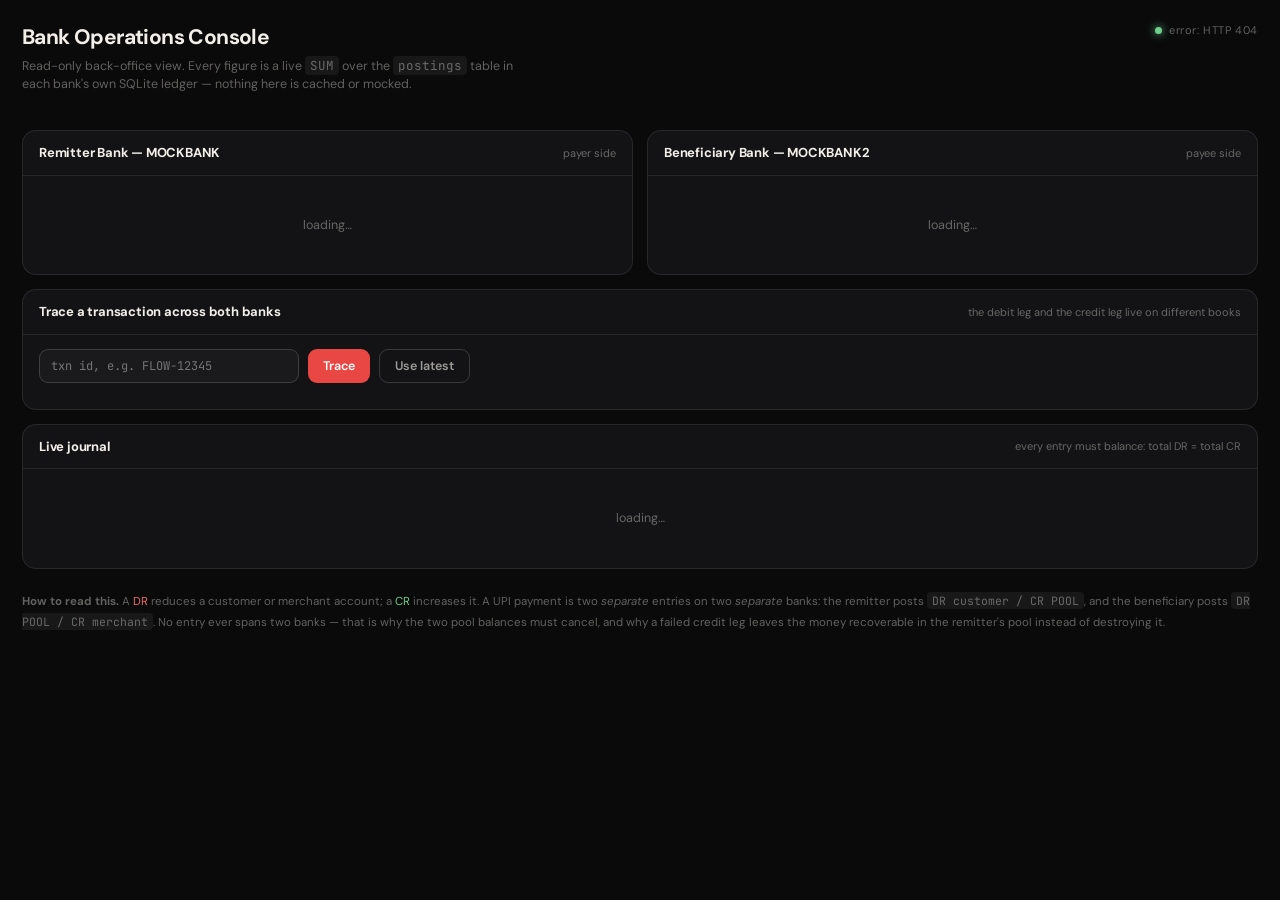
==== services/ops_console/static/index.html @ 32562fb7 "CPDEV" ====
<!DOCTYPE html>
<html lang="en">
<head>
<meta charset="UTF-8">
<meta name="viewport" content="width=device-width, initial-scale=1">
<title>Bank Operations Console</title>
<link rel="preconnect" href="https://fonts.googleapis.com">
<link href="https://fonts.googleapis.com/css2?family=DM+Sans:wght@400;500;600;700&family=JetBrains+Mono:wght@400;500;700&display=swap" rel="stylesheet">
<style>
  :root{
    --bg:#0a0a0b; --panel:#131315; --panel2:#1a1a1d; --line:rgba(255,255,255,.09);
    --line2:rgba(255,255,255,.16);
    --txt:#f2efe9; --txt2:rgba(242,239,233,.62); --txt3:rgba(242,239,233,.38);
    --dr:#ee6b68;    /* debits  — money leaving an account */
    --cr:#6fcf8f;    /* credits — money arriving */
    --accent:#e84743; --warn:#e6c16d; --info:#7aa7ff;
    --mono:'JetBrains Mono',ui-monospace,monospace;
  }
  *{box-sizing:border-box;margin:0;padding:0}
  body{background:var(--bg);color:var(--txt);font-family:'DM Sans',system-ui,sans-serif;
       font-size:14px;line-height:1.5;padding:22px;min-height:100vh}
  a{color:inherit}

  header{display:flex;align-items:flex-start;justify-content:space-between;
         gap:20px;flex-wrap:wrap;margin-bottom:22px}
  h1{font-size:21px;font-weight:700;letter-spacing:-.6px}
  .sub{color:var(--txt3);font-size:12.5px;margin-top:3px;max-width:62ch}
  .live{display:flex;align-items:center;gap:7px;font-size:11px;color:var(--txt3);
        letter-spacing:.6px;white-space:nowrap}
  .dot{width:7px;height:7px;border-radius:50%;background:var(--cr);
       box-shadow:0 0 9px var(--cr);animation:pulse 2s infinite}
  @keyframes pulse{50%{opacity:.35}}

  .grid{display:grid;gap:14px}
  .cols-2{grid-template-columns:repeat(auto-fit,minmax(380px,1fr))}
  .panel{background:var(--panel);border:1px solid var(--line);border-radius:14px;overflow:hidden}
  .panel-head{padding:12px 16px;border-bottom:1px solid var(--line);
              display:flex;align-items:center;justify-content:space-between;gap:12px}
  .panel-title{font-size:13px;font-weight:700;letter-spacing:-.2px}
  .panel-note{font-size:11px;color:var(--txt3)}
  .panel-body{padding:14px 16px}

  /* Conservation banner */
  .hero{border-radius:14px;padding:18px 20px;margin-bottom:14px;border:1px solid var(--line)}
  .hero.ok{background:linear-gradient(120deg,rgba(111,207,143,.12),rgba(111,207,143,.03));
           border-color:rgba(111,207,143,.34)}
  .hero.flight{background:linear-gradient(120deg,rgba(230,193,109,.12),rgba(230,193,109,.03));
               border-color:rgba(230,193,109,.34)}
  .hero-label{font-size:10.5px;letter-spacing:1.4px;color:var(--txt3);font-weight:700}
  .hero-value{font-family:var(--mono);font-size:32px;font-weight:700;margin:6px 0 4px}
  .hero.ok .hero-value{color:var(--cr)} .hero.flight .hero-value{color:var(--warn)}
  .hero-exp{font-size:12.5px;color:var(--txt2);max-width:78ch}
  .formula{font-family:var(--mono);font-size:12px;color:var(--txt3);margin-top:9px}

  /* Stat strip */
  .stats{display:grid;grid-template-columns:repeat(auto-fit,minmax(150px,1fr));gap:10px;margin-bottom:14px}
  .stat{background:var(--panel);border:1px solid var(--line);border-radius:12px;padding:12px 14px}
  .stat-k{font-size:10px;letter-spacing:1.1px;color:var(--txt3);font-weight:700}
  .stat-v{font-family:var(--mono);font-size:19px;font-weight:700;margin-top:4px}

  /* Fixed layout so the amount column is never squeezed out by a long VPA —
     the account name truncates instead. */
  table{width:100%;border-collapse:collapse;table-layout:fixed}
  th:first-child,td:first-child{width:84px}
  th:last-child,td:last-child{width:106px}
  td:nth-child(2){overflow:hidden;text-overflow:ellipsis;white-space:nowrap}
  th{text-align:left;font-size:10px;letter-spacing:1px;color:var(--txt3);
     font-weight:700;padding:7px 10px;border-bottom:1px solid var(--line)}
  td{padding:8px 10px;border-bottom:1px solid rgba(255,255,255,.045);font-size:12.5px;vertical-align:top}
  tr:last-child td{border-bottom:none}
  tbody tr:hover{background:rgba(255,255,255,.028)}
  .num{font-family:var(--mono);text-align:right;white-space:nowrap}
  .mono{font-family:var(--mono);font-size:11.5px}

  .tag{display:inline-block;padding:2px 7px;border-radius:5px;font-size:9.5px;
       font-weight:700;letter-spacing:.6px}
  .t-CUSTOMER{background:rgba(122,167,255,.16);color:var(--info)}
  .t-MERCHANT{background:rgba(167,139,250,.18);color:#c3aefd}
  .t-POOL{background:rgba(230,193,109,.18);color:var(--warn)}
  .t-NOSTRO{background:rgba(111,207,143,.15);color:var(--cr)}
  .t-SUSPENSE,.t-OPENING,.t-PENALTY,.t-INCOME{background:rgba(255,255,255,.07);color:var(--txt3)}

  .ev{display:inline-block;padding:2px 7px;border-radius:5px;font-size:9.5px;font-weight:700}
  .ev-DEBIT_LEG{background:rgba(238,107,104,.17);color:var(--dr)}
  .ev-CREDIT_LEG{background:rgba(111,207,143,.17);color:var(--cr)}
  .ev-REVERSAL{background:rgba(230,193,109,.19);color:var(--warn)}
  .ev-OPENING_BALANCE{background:rgba(255,255,255,.07);color:var(--txt3)}
  .ev-SETTLEMENT{background:rgba(122,167,255,.17);color:var(--info)}

  .dr{color:var(--dr)} .cr{color:var(--cr)}
  .ok{color:var(--cr)} .bad{color:var(--dr)}

  /* Journal entry card — shows DR and CR side by side */
  .entry{border:1px solid var(--line);border-radius:11px;margin-bottom:9px;overflow:hidden;
         background:var(--panel2)}
  .entry-top{display:flex;align-items:center;gap:9px;padding:9px 12px;flex-wrap:wrap;
             border-bottom:1px solid var(--line)}
  .entry-narr{font-size:12px;color:var(--txt2);flex:1;min-width:190px}
  .entry-time{font-family:var(--mono);font-size:10.5px;color:var(--txt3)}
  .legs{display:grid;grid-template-columns:1fr auto 1fr;align-items:center;gap:10px;padding:10px 12px}
  .leg{display:flex;flex-direction:column;gap:3px;min-width:0}
  .leg-acct{font-family:var(--mono);font-size:11.5px;overflow:hidden;text-overflow:ellipsis;white-space:nowrap}
  .leg-amt{font-family:var(--mono);font-size:14px;font-weight:700}
  .leg-dir{font-size:9.5px;letter-spacing:1px;font-weight:700;color:var(--txt3)}
  .arrow{font-size:17px;color:var(--txt3)}
  .balcheck{padding:5px 12px;font-size:10.5px;font-family:var(--mono);
            border-top:1px solid var(--line);background:rgba(111,207,143,.05);color:var(--cr)}
  .balcheck.bad{background:rgba(238,107,104,.08);color:var(--dr)}

  input[type=text]{background:var(--panel2);border:1px solid var(--line2);border-radius:9px;
    color:var(--txt);padding:8px 11px;font-family:var(--mono);font-size:12px;outline:none;width:260px}
  input[type=text]:focus{border-color:var(--accent)}
  button{background:var(--accent);border:none;border-radius:9px;color:#fff;padding:8px 15px;
    font-family:inherit;font-size:12.5px;font-weight:600;cursor:pointer}
  button.ghost{background:transparent;border:1px solid var(--line2);color:var(--txt2)}
  button:hover{filter:brightness(1.12)}

  .empty{padding:26px;text-align:center;color:var(--txt3);font-size:12.5px}
  .err{color:var(--dr);font-size:12px;padding:10px 0}
  footer{margin-top:22px;color:var(--txt3);font-size:11.5px;line-height:1.7}
  code{font-family:var(--mono);background:rgba(255,255,255,.06);padding:1px 5px;border-radius:4px}
  @media (max-width:640px){ .legs{grid-template-columns:1fr} .arrow{display:none} body{padding:14px} }
</style>
</head>
<body>

<header>
  <div>
    <h1>Bank Operations Console</h1>
    <p class="sub">
      Read-only back-office view. Every figure is a live <code>SUM</code> over the
      <code>postings</code> table in each bank's own SQLite ledger — nothing here is cached or mocked.
    </p>
  </div>
  <div class="live"><span class="dot"></span><span id="tick">connecting…</span></div>
</header>

<div id="hero"></div>
<div class="stats" id="stats"></div>

<div class="grid cols-2" style="margin-bottom:14px">
  <div class="panel">
    <div class="panel-head">
      <span class="panel-title">Remitter Bank — MOCKBANK</span>
      <span class="panel-note">payer side</span>
    </div>
    <div class="panel-body" id="bank-MOCKBANK"><div class="empty">loading…</div></div>
  </div>
  <div class="panel">
    <div class="panel-head">
      <span class="panel-title">Beneficiary Bank — MOCKBANK2</span>
      <span class="panel-note">payee side</span>
    </div>
    <div class="panel-body" id="bank-MOCKBANK2"><div class="empty">loading…</div></div>
  </div>
</div>

<div class="panel" style="margin-bottom:14px">
  <div class="panel-head">
    <span class="panel-title">Trace a transaction across both banks</span>
    <span class="panel-note">the debit leg and the credit leg live on different books</span>
  </div>
  <div class="panel-body">
    <div style="display:flex;gap:9px;flex-wrap:wrap;margin-bottom:12px">
      <input type="text" id="trace-input" placeholder="txn id, e.g. FLOW-12345" autocomplete="off">
      <button id="trace-btn">Trace</button>
      <button class="ghost" id="trace-latest">Use latest</button>
    </div>
    <div id="trace-out"></div>
  </div>
</div>

<div class="panel">
  <div class="panel-head">
    <span class="panel-title">Live journal</span>
    <span class="panel-note">every entry must balance: total DR = total CR</span>
  </div>
  <div class="panel-body" id="journal"><div class="empty">loading…</div></div>
</div>

<footer>
  <strong>How to read this.</strong>
  A <span class="dr">DR</span> reduces a customer or merchant account; a
  <span class="cr">CR</span> increases it. A UPI payment is two
  <em>separate</em> entries on two <em>separate</em> banks: the remitter posts
  <code>DR customer / CR POOL</code>, and the beneficiary posts
  <code>DR POOL / CR merchant</code>. No entry ever spans two banks — that is why
  the two pool balances must cancel, and why a failed credit leg leaves the money
  recoverable in the remitter's pool instead of destroying it.
</footer>

<script>
const API = location.origin;
const money = n => '₹' + Number(n).toLocaleString('en-IN', {minimumFractionDigits:2, maximumFractionDigits:2});
const esc = s => String(s ?? '').replace(/[&<>"']/g, c => ({'&':'&amp;','<':'&lt;','>':'&gt;','"':'&quot;',"'":'&#39;'}[c]));
const short = t => (t || '').slice(11, 19);

async function getJSON(path) {
  const r = await fetch(API + path);
  if (!r.ok) throw new Error((await r.json().catch(()=>({}))).detail || `HTTP ${r.status}`);
  return r.json();
}

function renderHero(sys) {
  const ok = sys.reconciled;
  document.getElementById('hero').innerHTML = `
    <div class="hero ${ok ? 'ok' : 'flight'}">
      <div class="hero-label">SYSTEM-WIDE CONSERVATION CHECK</div>
      <div class="hero-value">${money(sys.net_pool_position)}</div>
      <div class="hero-exp">${
        ok ? 'Every rupee that left a payer has reached a payee. The two pool accounts cancel exactly — no value is in flight and nothing is unreconciled.'
           : 'Value is currently in flight between the banks: debited from a payer but not yet credited to a payee. If this does not return to zero, it is a reconciliation break and the funds are sitting in a pool awaiting reversal or settlement.'
      }</div>
      <div class="formula">MOCKBANK:POOL + MOCKBANK2:POOL = ${money(sys.net_pool_position)} ${ok ? '✓' : '← should be ₹0.00'}</div>
    </div>`;
}

function renderStats(d) {
  const cells = [];
  for (const b of d.banks) {
    if (!b.online) { cells.push(`<div class="stat"><div class="stat-k">${b.bank_code}</div><div class="stat-v bad">offline</div></div>`); continue; }
    cells.push(`<div class="stat"><div class="stat-k">${b.bank_code} CUSTOMER FUNDS</div><div class="stat-v">${money(b.customer_total)}</div></div>`);
    cells.push(`<div class="stat"><div class="stat-k">${b.bank_code} POOL</div><div class="stat-v" style="color:var(--warn)">${money(b.pool_balance)}</div></div>`);
    cells.push(`<div class="stat"><div class="stat-k">${b.bank_code} BOOKS</div><div class="stat-v ${b.integrity.balanced?'ok':'bad'}">${b.integrity.balanced?'DR = CR':'CORRUPT'}</div></div>`);
  }
  document.getElementById('stats').innerHTML = cells.join('');
}

function renderBank(b) {
  const el = document.getElementById('bank-' + b.bank_code);
  if (!el) return;
  if (!b.online) { el.innerHTML = `<div class="err">Ledger file not found — is the stack running?</div>`; return; }
  if (!b.integrity.balanced) {
    el.innerHTML = `<div class="err">LEDGER CORRUPT — ${esc(b.integrity.error)}</div>`;
    return;
  }
  const order = ['CUSTOMER','MERCHANT','POOL','NOSTRO','SUSPENSE','OPENING','INCOME','PENALTY'];
  let rows = '';
  for (const type of order) {
    for (const a of (b.accounts_by_type[type] || [])) {
      if (a.balance === 0 && !['POOL','NOSTRO'].includes(type)) continue;
      rows += `<tr>
        <td><span class="tag t-${type}">${type}</span></td>
        <td class="mono">${esc(a.vpa || a.account_id.split(':')[1])}</td>
        <td class="num" style="${a.balance < 0 ? 'color:var(--warn)' : ''}">${money(a.balance)}</td>
      </tr>`;
    }
  }
  el.innerHTML = `
    <table><thead><tr><th>TYPE</th><th>ACCOUNT</th><th class="num">BALANCE</th></tr></thead>
    <tbody>${rows || '<tr><td colspan="3" class="empty">no accounts</td></tr>'}</tbody></table>
    <div style="margin-top:10px;font-size:11px;color:var(--txt3);font-family:var(--mono)">
      ${b.entry_count} journal entries · ${b.posting_count} postings · books balanced ✓
    </div>`;
}

function legHTML(l) {
  return `<div class="leg">
    <span class="leg-dir ${l.direction==='DR'?'dr':'cr'}">${l.direction === 'DR' ? 'DEBIT' : 'CREDIT'}</span>
    <span class="leg-acct">${esc(l.account_id)}</span>
    <span class="leg-amt ${l.direction==='DR'?'dr':'cr'}">${money(l.amount)}</span>
  </div>`;
}

function entryHTML(e, showBank = true) {
  const drs = e.legs.filter(l => l.direction === 'DR');
  const crs = e.legs.filter(l => l.direction === 'CR');
  const total = drs.reduce((s,l)=>s+l.amount, 0);
  return `<div class="entry">
    <div class="entry-top">
      <span class="ev ev-${e.event_type}">${e.event_type.replace('_',' ')}</span>
      ${showBank ? `<span class="mono" style="color:var(--txt3)">${e.bank_code}</span>` : ''}
      <span class="entry-narr">${esc(e.narration)}</span>
      ${e.reverses ? `<span class="mono" style="color:var(--warn)">reverses ${esc(e.reverses.slice(0,14))}…</span>` : ''}
      <span class="entry-time">${short(e.posted_at)}</span>
    </div>
    <div class="legs">
      <div>${drs.map(legHTML).join('')}</div>
      <div class="arrow">→</div>
      <div>${crs.map(legHTML).join('')}</div>
    </div>
    <div class="balcheck ${e.balanced === false ? 'bad' : ''}">
      ${e.balanced === false ? '✗ ENTRY DOES NOT BALANCE' : `✓ DR ${money(total)} = CR ${money(total)}`}
    </div>
  </div>`;
}

let latestTxn = null;

async function refresh() {
  try {
    const [ov, jr] = await Promise.all([getJSON('/api/overview'), getJSON('/api/journal?limit=25')]);
    renderHero(ov.system); renderStats(ov); ov.banks.forEach(renderBank);

    const real = jr.entries.filter(e => e.event_type !== 'OPENING_BALANCE');
    if (real.length) latestTxn = real[0].txn_ref;
    document.getElementById('journal').innerHTML =
      jr.entries.length ? jr.entries.map(e => entryHTML(e)).join('')
                        : '<div class="empty">No journal entries yet — make a payment in the app.</div>';

    document.getElementById('tick').textContent = 'live · ' + new Date().toLocaleTimeString();
  } catch (e) {
    document.getElementById('tick').textContent = 'error: ' + e.message;
  }
}

async function doTrace(ref) {
  const out = document.getElementById('trace-out');
  if (!ref) { out.innerHTML = '<div class="empty">Enter a transaction id.</div>'; return; }
  out.innerHTML = '<div class="empty">tracing…</div>';
  try {
    const d = await getJSON('/api/trace/' + encodeURIComponent(ref));
    let html = '';
    for (const [code, bank] of Object.entries(d.banks)) {
      if (!bank.entries.length) continue;
      const t = bank.transaction_row;
      html += `<div style="margin-bottom:14px">
        <div style="font-size:12px;font-weight:700;margin-bottom:7px">
          ${code} <span style="color:var(--txt3);font-weight:400">— ${esc(bank.label)}</span>
          ${t ? `<span class="mono" style="color:var(--txt3)"> · status: ${esc(t.status)}</span>` : ''}
        </div>
        ${bank.entries.map(e => entryHTML({...e, bank_code: code, balanced: true}, false)).join('')}
      </div>`;
    }
    out.innerHTML = html || '<div class="empty">No entries found.</div>';
  } catch (e) {
    out.innerHTML = `<div class="err">${esc(e.message)}</div>`;
  }
}

document.getElementById('trace-btn').onclick = () => doTrace(document.getElementById('trace-input').value.trim());
document.getElementById('trace-input').addEventListener('keydown', e => { if (e.key === 'Enter') document.getElementById('trace-btn').click(); });
document.getElementById('trace-latest').onclick = () => {
  if (!latestTxn) return;
  document.getElementById('trace-input').value = latestTxn;
  doTrace(latestTxn);
};

refresh();
setInterval(refresh, 2500);
</script>
</body>
</html>
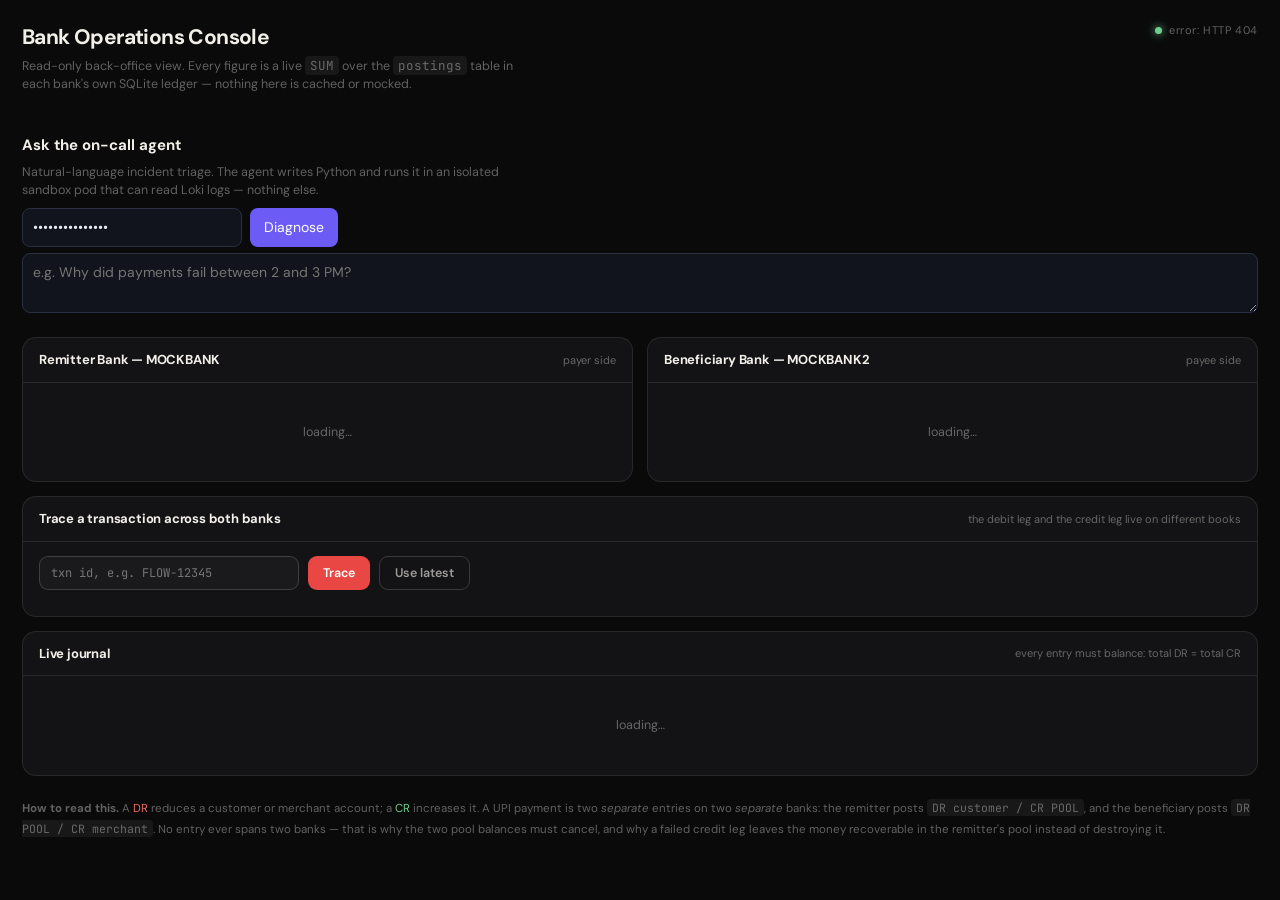
==== commit 1033b69c: "CPDEV" ====
--- a/services/ops_console/static/index.html
+++ b/services/ops_console/static/index.html
@@ -137,6 +137,26 @@
 
 <div id="hero"></div>
 <div class="stats" id="stats"></div>
+
+<!-- On-call agent (Code Mode): asks the Unified Agent + ai-sandbox to mine
+     Loki and diagnose incidents. Token-gated by X-Admin-Token. -->
+<section id="agent-box" style="margin:18px 0;">
+  <h2 style="font-size:15px;margin:0 0 6px;">Ask the on-call agent</h2>
+  <p class="sub" style="margin:0 0 8px;">
+    Natural-language incident triage. The agent writes Python and runs it in an isolated sandbox pod
+    that can read Loki logs — nothing else.
+  </p>
+  <div style="display:flex;gap:8px;flex-wrap:wrap;margin-bottom:6px;">
+    <input id="ops-token" type="password" value="sable-ops-admin" placeholder="X-Admin-Token"
+           style="flex:0 0 220px;padding:8px 10px;border-radius:8px;border:1px solid #2a2f42;background:#12141d;color:#e8eaf2;font:inherit;">
+    <button id="ops-ask-btn" style="padding:8px 14px;border-radius:8px;border:0;background:#6D5BF5;color:#fff;font:inherit;cursor:pointer;">
+      Diagnose
+    </button>
+  </div>
+  <textarea id="ops-prompt" rows="2" placeholder="e.g. Why did payments fail between 2 and 3 PM?"
+            style="width:100%;box-sizing:border-box;padding:8px 10px;border-radius:8px;border:1px solid #2a2f42;background:#12141d;color:#e8eaf2;font:inherit;"></textarea>
+  <pre id="ops-answer" style="display:none;margin:10px 0 0;padding:12px;border-radius:10px;background:#0c0e16;border:1px solid #23273a;color:#cfd4e4;white-space:pre-wrap;font-size:13px;line-height:1.5;"></pre>
+</section>
 
 <div class="grid cols-2" style="margin-bottom:14px">
   <div class="panel">
@@ -338,6 +358,37 @@
 
 refresh();
 setInterval(refresh, 2500);
+
+// ── On-call agent (Code Mode) ────────────────────────────────────────────────
+// Talks to the Unified Agent Service /agent/ops. The agent plans with the LLM
+// and executes generated Python inside the locked ai-sandbox pod (Loki-only
+// egress). May take 15-60s: it is a full reasoning loop, hence the progress
+// indication and the button disable.
+document.getElementById('ops-ask-btn').onclick = async () => {
+  const btn    = document.getElementById('ops-ask-btn');
+  const out    = document.getElementById('ops-answer');
+  const prompt = document.getElementById('ops-prompt').value.trim();
+  const token  = document.getElementById('ops-token').value.trim();
+  if (!prompt) return;
+  out.style.display = 'block';
+  out.textContent = 'Agent is reasoning (writes code, runs it in the sandbox, reads Loki)…';
+  btn.disabled = true;
+  try {
+    const r = await fetch('/agent/ops', {
+      method: 'POST',
+      headers: { 'Content-Type': 'application/json', 'X-Admin-Token': token },
+      body: JSON.stringify({ text: prompt }),
+    });
+    if (!r.ok) throw new Error('HTTP ' + r.status + ' ' + (await r.text()).slice(0, 160));
+    const d = await r.json();
+    const tools = (d.tool_trail || []).map(s => s.tool).join(', ');
+    out.textContent = (d.reply || '(no answer)') + (tools ? `\n\n[tools used: ${tools}]` : '');
+  } catch (err) {
+    out.textContent = 'Agent call failed: ' + err.message;
+  } finally {
+    btn.disabled = false;
+  }
+};
 </script>
 </body>
 </html>
